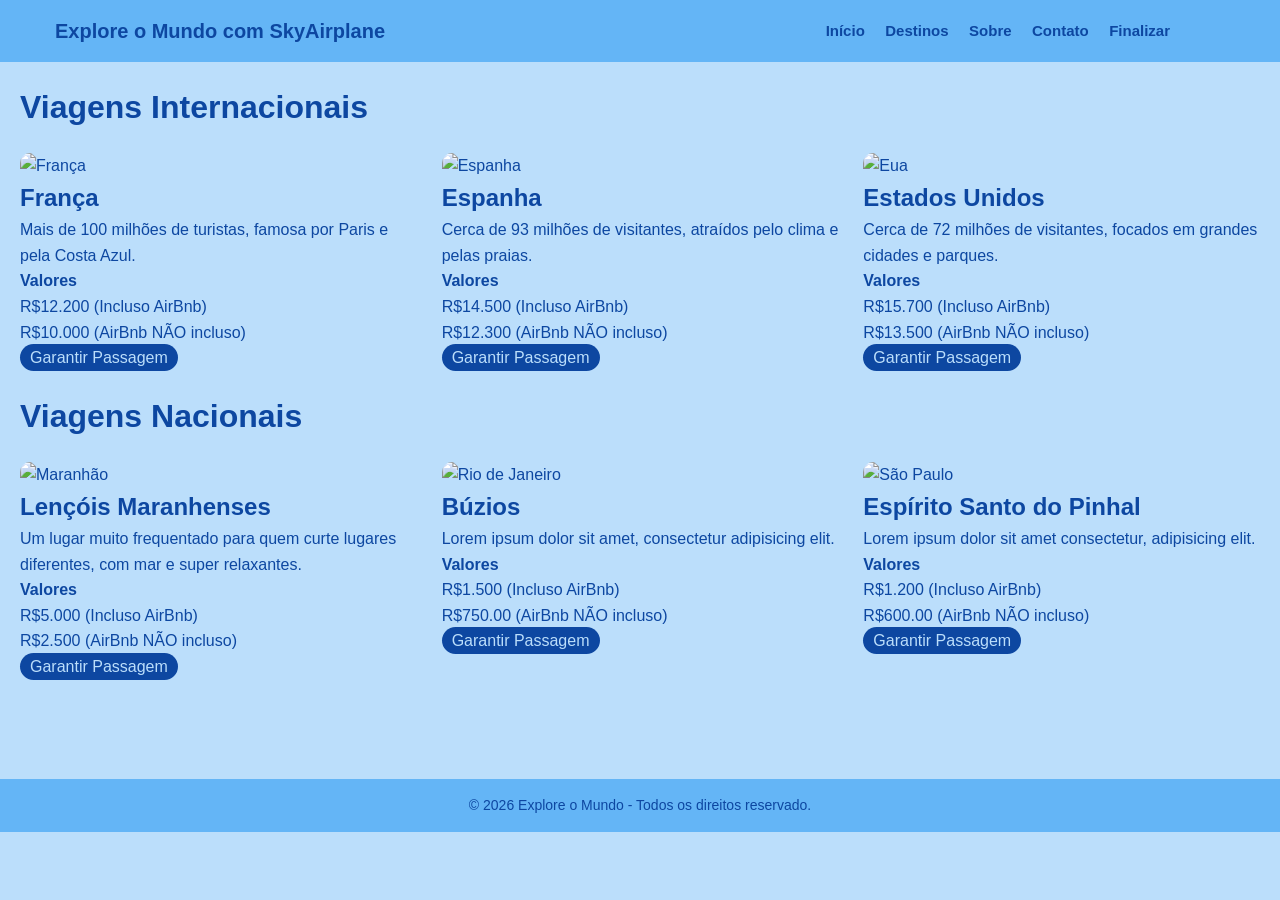
==== destinos.html @ 5b76b9d4 "tudo pronto" ====
<!DOCTYPE html>
<html lang="pt-BR">
<head>
    <meta charset="UTF-8">
    <meta name="viewport" content="width=device-width, initial-scale=1.0">
    <title>Destinos</title>
    <link rel="stylesheet" href="https://cdnjs.cloudflare.com/ajax/libs/font-awesome/7.3.1/css/all.min.css">
    <link rel="stylesheet" href="style.css">
</head>
<body>
    <header class="cabecalho">
        <div class="logo">
            <i class="fa-solid fa-earth-americas"></i>
            <span>Explore o Mundo com SkyAirplane</span>
        </div>
        <div class="navegacao">
            <nav class="menu-links">
                <a href="index.html">Início</a>
                <a href="destinos.html">Destinos</a>
                <a href="sobre.html">Sobre</a>
                <a href="contato.html">Contato</a>
                <a href="finalizar.html">Finalizar</a>
            </nav>
        <div class="redes-sociais">
            <a href="" class="whatsapp"><i class="fa-brands fa-whatsapp"></i></a>
            <a href="" class="instagram"><i class="fa-brands fa-instagram"></i></a>
            <a href="" class="facebook"><i class="fa-brands fa-facebook-f"></i></a>
            <a href="" class="x"><i class="fa-brands fa-x-twitter"></i></a>
        </div>
        </div>
    </header> 

    <h1 class="internacionais">Viagens Internacionais</h1>

    <section class="grade-viagens">
    <article class="cards">
        <img class="fotoa" src="https://i.pinimg.com/736x/7b/e9/b2/7be9b22f4c9a1815e01e77505b39af71.jpg" alt="França" style="height:    400px; width: 300px;"> 
        <div class="conteudo">
            <h2 class="nome-viagem">França</h2>
            <p class="descricao">Mais de 100 milhões de turistas, famosa por Paris e pela Costa Azul.</p>

            <div class="valores">
                <strong>Valores</strong><br>
                <span class="pacotes">R$12.200 (Incluso AirBnb)</span><br>
                <span>R$10.000 (AirBnb NÃO incluso)</span>
            </div>

            <a href="finalizar.html" class="passagem">Garantir Passagem</a>

        </div>
    </article>

    <article class="cards">
        <img class="fotob" src="https://i.pinimg.com/1200x/1b/10/09/1b1009d4fdfda305ca93bfadf780324a.jpg" alt="Espanha" style="height:    400px; width: 300px;"> 
        <div class="conteudo">
            <h2 class="nome-viagem">Espanha</h2>
            <p class="descricao">Cerca de 93 milhões de visitantes, atraídos pelo clima e pelas praias.</p>

            <div class="valores">
                <strong>Valores</strong><br>
                <span class="pacotes">R$14.500 (Incluso AirBnb)</span><br>
                <span>R$12.300 (AirBnb NÃO incluso)</span>
            </div>

            <a href="finalizar.html" class="passagem">Garantir Passagem</a>

        </div>
    </article>

    <article class="cards">
        <img class="fotoc" src="https://i.pinimg.com/736x/81/05/b9/8105b94d6bfb5b7ddebaa76db3167447.jpg" alt="Eua" style="height:    400px; width: 300px;"> 
        <div class="conteudo">
            <h2 class="nome-viagem">Estados Unidos</h2>
            <p class="descricao">Cerca de 72 milhões de visitantes, focados em grandes cidades e parques.</p>

            <div class="valores">
                <strong>Valores</strong><br>
                <span class="pacotes">R$15.700 (Incluso AirBnb)</span><br>
                <span>R$13.500 (AirBnb NÃO incluso)</span>
            </div>

            <a href="finalizar.html" class="passagem">Garantir Passagem</a>

        </div>
    </article>
    </section>

    <h1 class="nacionais">Viagens Nacionais</h1>

    <section class="grade-viagens">
    <article class="cards">
        <img class="fotod" src="https://i.pinimg.com/736x/4d/9f/ae/4d9fae076114d381e338b3d193349a54.jpg" alt="Maranhão" style="height:    400px; width: 300px;"> 
        <div class="conteudo">
            <h2 class="nome-viagem">Lençóis Maranhenses</h2>
            <p class="descricao">Um lugar muito frequentado para quem curte lugares diferentes, com mar e super relaxantes.</p>

            <div class="valores">
                <strong>Valores</strong><br>
                <span class="pacotes">R$5.000 (Incluso AirBnb)</span><br>
                <span>R$2.500 (AirBnb NÃO incluso)</span>
            </div>

            <a href="finalizar.html" class="passagem">Garantir Passagem</a>

        </div>
    </article>

    <article class="cards">
        <img class="fotoe" src="https://i.pinimg.com/736x/aa/12/76/aa1276a5ad5839228477a0a20832f305.jpg" alt="Rio de Janeiro" style="height:    400px; width: 300px;"> 
        <div class="conteudo">
            <h2 class="nome-viagem">Búzios</h2>
            <p class="descricao">Lorem ipsum dolor sit amet, consectetur adipisicing elit.</p>

            <div class="valores">
                <strong>Valores</strong><br>
                <span class="pacotes">R$1.500 (Incluso AirBnb)</span><br>
                <span>R$750.00 (AirBnb NÃO incluso)</span>
            </div>

            <a href="finalizar.html" class="passagem">Garantir Passagem</a>

        </div>
    </article>

    <article class="cards">
        <img class="fotof" src="https://i.pinimg.com/1200x/3a/c0/c5/3ac0c5524d47495e86ea6f845440e302.jpg" alt="São Paulo" style="height:    400px; width: 300px;"> 
        <div class="conteudo">
            <h2 class="nome-viagem">Espírito Santo do Pinhal</h2>
            <p class="descricao">Lorem ipsum dolor sit amet consectetur, adipisicing elit.</p>

            <div class="valores">
                <strong>Valores</strong><br>
                <span class="pacotes">R$1.200 (Incluso AirBnb)</span><br>
                <span>R$600.00 (AirBnb NÃO incluso)</span>
            </div>

            <a href="finalizar.html" class="passagem">Garantir Passagem</a>

        </div>
    </article>
    </section>
    <footer class="rodape"><p>© 2026 Explore o Mundo - Todos os direitos reservado.</p></footer>
</body>
</html>
---- style.css ----
* {
    margin: 0;
    padding: 0;
    box-sizing: border-box;
    font-family: Arial, Helvetica, sans-serif;
}

body {
    background-color: #BBDEFB;
    color: #0D47A1;
    line-height: 1.6; /*Espaçamento entre linhas*/
}

.cabecalho {
    background-color: #64B5F6;
    color: #0D47A1;
    display: flex;
    justify-content: space-between;
    align-items: center;
    padding: 15px 40px;
    position: sticky;
    top: 0;
    z-index: 100;
}

.logo {
    gap: 15px;
    display: flex;
    align-items: center;
    font-size: 20px;
    font-weight: bold;
}

.navegacao {
    display: flex;
    gap: 30px;
}

.menu-links a {
    text-decoration: none;
    color: #0D47A1;
    font-size: 15px;
    font-weight: bold;
    margin: 0 8px;
    transition: color 1s ease;
}

.redes-sociais a {
    color: #0D47A1;
    padding-left: 8px;
    cursor: pointer;
    transition: color 1s ease;
}

.menu-links a:hover {
    color: #1976D2;
}

/*.redes-sociais a:hover {
    color: #e05780;
}*/ /*Caso eu queira deixar os icones das redes sociais mudando de cor.*/

/*Agora, com o seguinte codigo, eu vou deixar um de cada cor.*/

.redes-sociais a.whatsapp:hover {
    color: rgb(4, 223, 0);
}

.redes-sociais a.instagram:hover {
    color: #ff0040;
}

.redes-sociais a.facebook:hover {
    color: #1877f2;
}

.redes-sociais a.x:hover {
    color: #FFFFFF;
}

.banner {
    position: relative;
    width: 100%;
    height: 450px;
}

.imagem {
    width: 100%;
    height: 100%;
    object-fit: cover;
    filter: brightness(0.75);
    opacity: 0.9;
}

.texto {
    position: absolute;
    top: 50%;
    left: 50%;
    transform: translate(-50%, -50%);
}

.texto h1 {
    font-size: 36px;
    margin-bottom: 10px;
    text-shadow: 0 2px 8px #1976D2;
    color: #FFFFFF;
}

.texto p {
    font-size: 16px;
    text-shadow: 0 2px 8px #1976D2;
    text-align: center;
    color: #FFFFFF;
}

.container {
    max-width: 900px;
    text-align: center;
    margin: 50px auto;
    
}

.titulo {
    font-size: 26px;
    color: #0D47A1;
    margin-bottom: 10px;
}

.subtitulo {
    font-size: 14px;
    color: #0D47A1;
    margin-bottom: 30px;
    margin-top: 20px;
}

.foto {
    display: flex;
    justify-content: center;
    align-items: center;
}
.foto1 {
    max-width: 420px;
    height: 320px;
    object-fit: cover;
    border-radius: 12px; /*Não distorcer a img*/
}

.rodape {
    background-color: #64B5F6;
    text-align: center;
    padding: 15px 40px;
    font-size: 14px;
    margin-top: 100px;
}

.ver-destinos {
    background-color: #0D47A1;
    color: #BBDEFB;
    text-decoration: none;
    border-radius: 20px;
    padding: 5px 10px;
    
}

.legenda {
    margin-top: 20px;
    margin-bottom: 40px;
}

.grade-viagens {
    margin: 20px;
    display: grid;
    grid-template-columns: repeat(auto-fit, minmax(260px, 1fr));
    gap: 25px;
}

.internacionais {
    margin: 20px;
    margin-bottom: 10px;
}

.nacionais {
    margin: 20px;
    margin-bottom: 10px;
}

.passagem {
    background-color: #0D47A1;
    color: #BBDEFB;
    text-decoration: none;
    border-radius: 20px;
    padding: 5px 10px;
}

.fotoa {
    border-radius: 10px;
}

.fotob {
    border-radius: 10px;
}

.fotoc {
    border-radius: 10px;
}

.fotoc {
    border-radius: 10px;
}

.fotod {
    border-radius: 10px;
}

.fotoe {
    border-radius: 10px;
}

.fotof {
    border-radius: 10px;
}

.formulario {
    text-align: center;
    border-radius: 10px;
    margin-top: 40px;
}

.compra-passagem {
    text-align: center;
    margin-top: 60px;
}

.mapa-finalizar {
    margin-top: 20px;
    margin-bottom: 80px;
}

.tudo {
    text-align: center;
}

.botao-voltar {
    background-color: #0D47A1;
    color: #BBDEFB;
    text-decoration: none;
    border-radius: 20px;
    padding: 5px 10px;
    margin-top: 50px;
}

.sobre-nos {
    text-align: center;
}

textarea[name="assunto"] {
    width: 400px;
    height: 40px;
    padding: 10px;
    font-size: 16px;
}
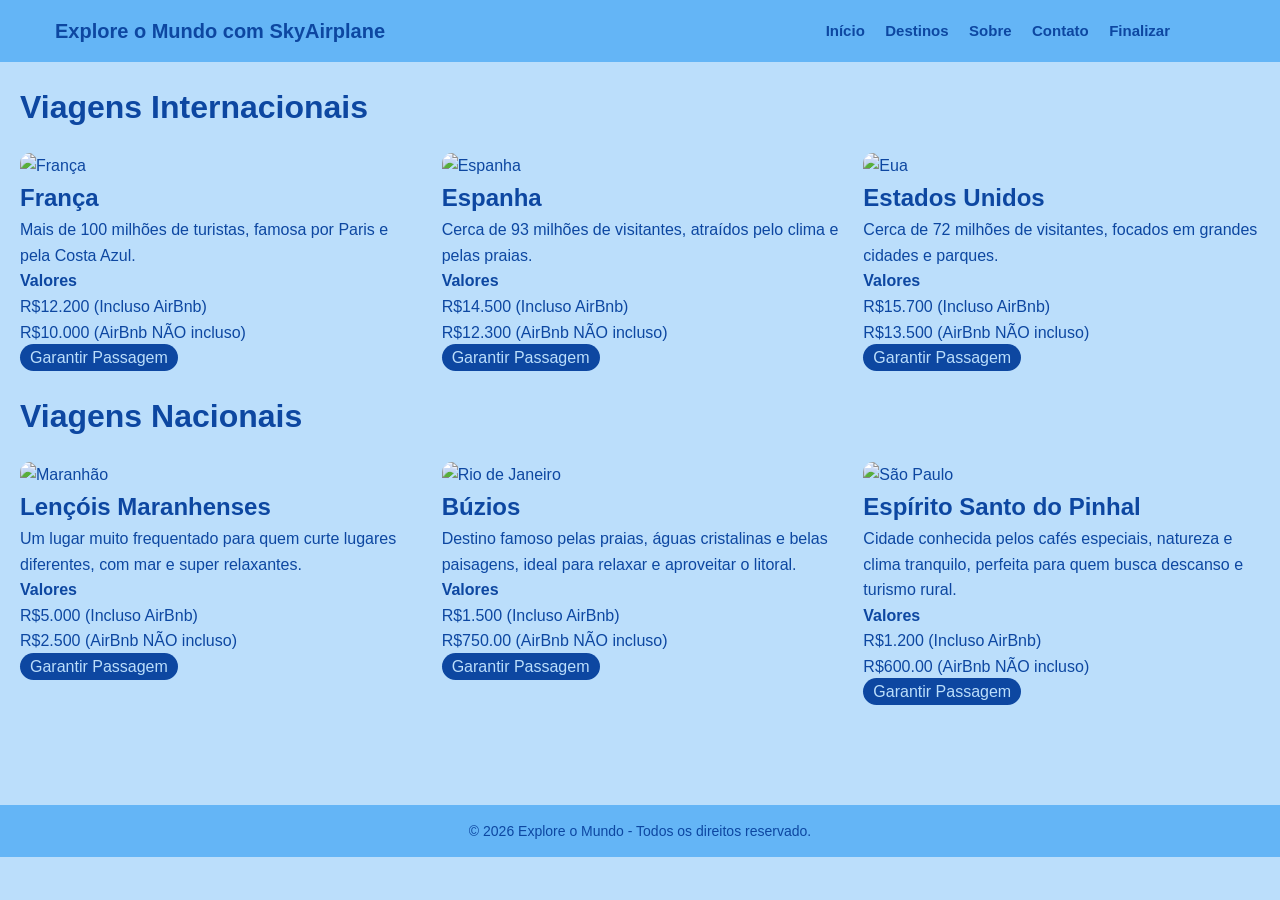
==== commit 1331c134: "atualização2" ====
--- a/destinos.html
+++ b/destinos.html
@@ -109,7 +109,7 @@
         <img class="fotoe" src="https://i.pinimg.com/736x/aa/12/76/aa1276a5ad5839228477a0a20832f305.jpg" alt="Rio de Janeiro" style="height:    400px; width: 300px;"> 
         <div class="conteudo">
             <h2 class="nome-viagem">Búzios</h2>
-            <p class="descricao">Lorem ipsum dolor sit amet, consectetur adipisicing elit.</p>
+            <p class="descricao">Destino famoso pelas praias, águas cristalinas e belas paisagens, ideal para relaxar e aproveitar o litoral.</p>
 
             <div class="valores">
                 <strong>Valores</strong><br>
@@ -123,10 +123,10 @@
     </article>
 
     <article class="cards">
-        <img class="fotof" src="https://i.pinimg.com/1200x/3a/c0/c5/3ac0c5524d47495e86ea6f845440e302.jpg" alt="São Paulo" style="height:    400px; width: 300px;"> 
+        <img class="fotof" src="https://lh5.googleusercontent.com/p/AF1QipMUrDjpDuXLKZvHhHt7qLjHKXpDGTjbotp9nr9Q=s550" alt="São Paulo" style="height:    400px; width: 300px;"> 
         <div class="conteudo">
             <h2 class="nome-viagem">Espírito Santo do Pinhal</h2>
-            <p class="descricao">Lorem ipsum dolor sit amet consectetur, adipisicing elit.</p>
+            <p class="descricao">Cidade conhecida pelos cafés especiais, natureza e clima tranquilo, perfeita para quem busca descanso e turismo rural.</p>
 
             <div class="valores">
                 <strong>Valores</strong><br>
